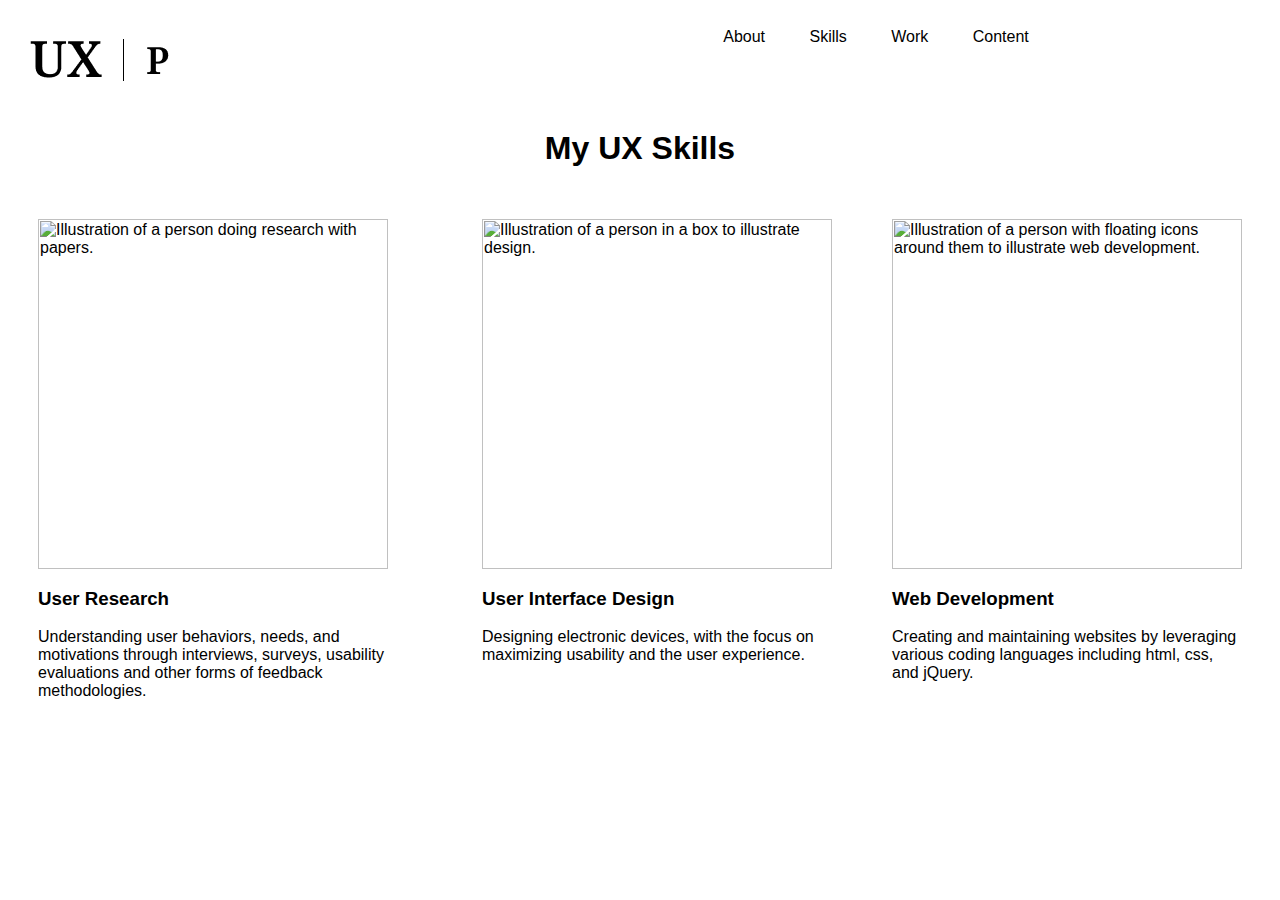
==== my_ux_skills.html @ a9f7afaa "Set up basic html and added a bit of css styling" ====
<html>
    <head>
        <link rel="stylesheet" href="./CSS/my_ux_skills.css">
      </head>
<body>
      <header class="inline-block">
        <nav>
            <img class="logo" src="./Images/Logo.png">
        <ul class="topnav">
            <li>About</li>
            <li>Skills</li>
            <li>Work</li>
            <li>Content</li>
          </ul>
    </nav>
    </header>
    <section class="mySkills">
        <h1>My UX Skills</h1>
        <div class="flexContainer">
            <head>
            <div>
                <img src="https://assets.website-files.com/5d5e2ff58f10c53dcffd8683/5d73852f7a6dfa5b3e1e829f_clumsy.svg" class="one" alt="Illustration of a person doing research with papers.">
                <h3>User Research</h3>
                <p> Understanding user behaviors, needs, and motivations through interviews, surveys, usability evaluations and other forms of feedback methodologies. </p>
            </div>
            <div>
                <img src="https://assets.website-files.com/5d5e2ff58f10c53dcffd8683/5d5e30797662017855f689a6_unboxing.svg" class="two" alt="Illustration of a person in a box to illustrate design.">
                <h3>User Interface Design</h3>
                <p>  Designing electronic devices, with the focus on maximizing usability and the user experience. </p>
            </div>
            <div>
                <img src="https://assets.website-files.com/5d5e2ff58f10c53dcffd8683/5d5e306d766201e4adf68997_zombieing.svg" class ="three" alt="Illustration of a person with floating icons around them to illustrate web development.">
                <h3>Web Development</h3>
                <p>  Creating and maintaining websites by leveraging various coding languages including html, css, and jQuery. </p>
            </div>
            </head>
        </div>
    </section>
    </body>
</html>
---- CSS/my_ux_skills.css ----
body{
    font-family: 'Inter', sans-serif;
}
div.logo {
    width: 23%;
    padding: 1%;
}
.topnav {
    list-style-type: none;
    margin: 0;
    padding: 0;
    overflow: hidden;
    width: 45%;
    float: right;
}
ul:{
    width: 50%;
    margin-left: auto;
}
div.logo {
    text-align: center;
}
section.heroimg {
    height: 600px;
    padding: 25px;
}
div.content {
    width: 500px;
    margin: 0 auto;
}
footer{
    background-color: #373738;
    height: 200px;
    color: white;
}
li {
    display: inline-block;
    font-size: 20 px;
    padding: 20px;
}
.center {
    color: red;
    -ms-transform: translate(75%, 75%);
    transform: translate(75%, 75%);
}
 div.flexContainer {
    display: flex;
 }
 .flexContainer > div{
    margin: 10px; 
    padding: 20px;
}
img.one {
    width: 350px;
    height: 350px;  
}
img.two {
    width: 350px;
    height: 350px;  
}
img.three {
    width: 350px;
    height: 350px;  
}
h1 {
    text-align: center;
}
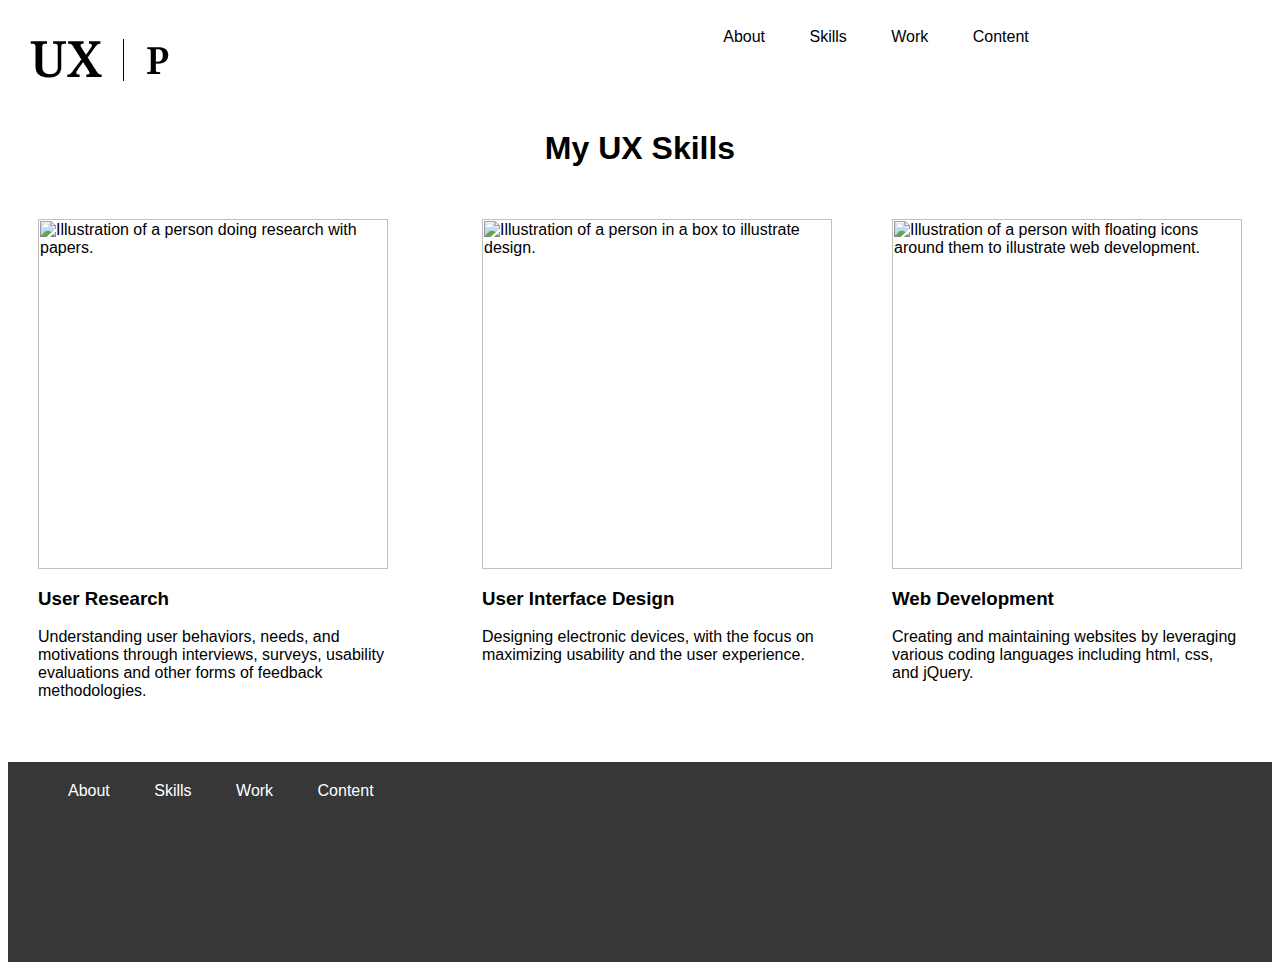
==== commit 42e005fc: "Added css styling to both pages" ====
--- a/my_ux_skills.html
+++ b/my_ux_skills.html
@@ -1,40 +1,50 @@
 <html>
     <head>
         <link rel="stylesheet" href="./CSS/my_ux_skills.css">
-      </head>
-<body>
-      <header class="inline-block">
-        <nav>
-            <img class="logo" src="./Images/Logo.png">
-        <ul class="topnav">
-            <li>About</li>
-            <li>Skills</li>
-            <li>Work</li>
-            <li>Content</li>
-          </ul>
-    </nav>
-    </header>
-    <section class="mySkills">
-        <h1>My UX Skills</h1>
-        <div class="flexContainer">
-            <head>
-            <div>
-                <img src="https://assets.website-files.com/5d5e2ff58f10c53dcffd8683/5d73852f7a6dfa5b3e1e829f_clumsy.svg" class="one" alt="Illustration of a person doing research with papers.">
-                <h3>User Research</h3>
-                <p> Understanding user behaviors, needs, and motivations through interviews, surveys, usability evaluations and other forms of feedback methodologies. </p>
+    </head>
+    <body>
+        <header class="inline-block">
+            <nav>
+                <img class="logo" src="./Images/Logo.png">
+                <ul class="topnav">
+                     <li>About</li>
+                     <li>Skills</li>
+                     <li>Work</li>
+                     <li>Content</li>
+                </ul>
+            </nav>
+        </header>
+        <section class="mySkills">
+            <h1>My UX Skills</h1>
+            <div class="flexContainer">
+                 <head>
+                    <div>
+                        <img src="https://assets.website-files.com/5d5e2ff58f10c53dcffd8683/5d73852f7a6dfa5b3e1e829f_clumsy.svg" class="one" alt="Illustration of a person doing research with papers.">
+                        <h3>User Research</h3>
+                        <p> Understanding user behaviors, needs, and motivations through interviews, surveys, usability evaluations and other forms of feedback methodologies. </p>
+                    </div>
+                    <div>
+                        <img src="https://assets.website-files.com/5d5e2ff58f10c53dcffd8683/5d5e30797662017855f689a6_unboxing.svg" class="two" alt="Illustration of a person in a box to illustrate design.">
+                        <h3>User Interface Design</h3>
+                        <p>  Designing electronic devices, with the focus on maximizing usability and the user experience. </p>
+                    </div>
+                    <div>
+                        <img src="https://assets.website-files.com/5d5e2ff58f10c53dcffd8683/5d5e306d766201e4adf68997_zombieing.svg" class ="three" alt="Illustration of a person with floating icons around them to illustrate web development.">
+                        <h3>Web Development</h3>
+                        <p>  Creating and maintaining websites by leveraging various coding languages including html, css, and jQuery. </p>
+                    </div>
+                </head>
             </div>
-            <div>
-                <img src="https://assets.website-files.com/5d5e2ff58f10c53dcffd8683/5d5e30797662017855f689a6_unboxing.svg" class="two" alt="Illustration of a person in a box to illustrate design.">
-                <h3>User Interface Design</h3>
-                <p>  Designing electronic devices, with the focus on maximizing usability and the user experience. </p>
-            </div>
-            <div>
-                <img src="https://assets.website-files.com/5d5e2ff58f10c53dcffd8683/5d5e306d766201e4adf68997_zombieing.svg" class ="three" alt="Illustration of a person with floating icons around them to illustrate web development.">
-                <h3>Web Development</h3>
-                <p>  Creating and maintaining websites by leveraging various coding languages including html, css, and jQuery. </p>
-            </div>
-            </head>
-        </div>
-    </section>
+        </section>
+        <section>
+            <footer>
+                <ul>
+                    <li>About</li>
+                    <li>Skills</li>
+                    <li>Work</li>
+                    <li>Content</li>
+                </ul>
+            </footer>
+        </section>
     </body>
 </html>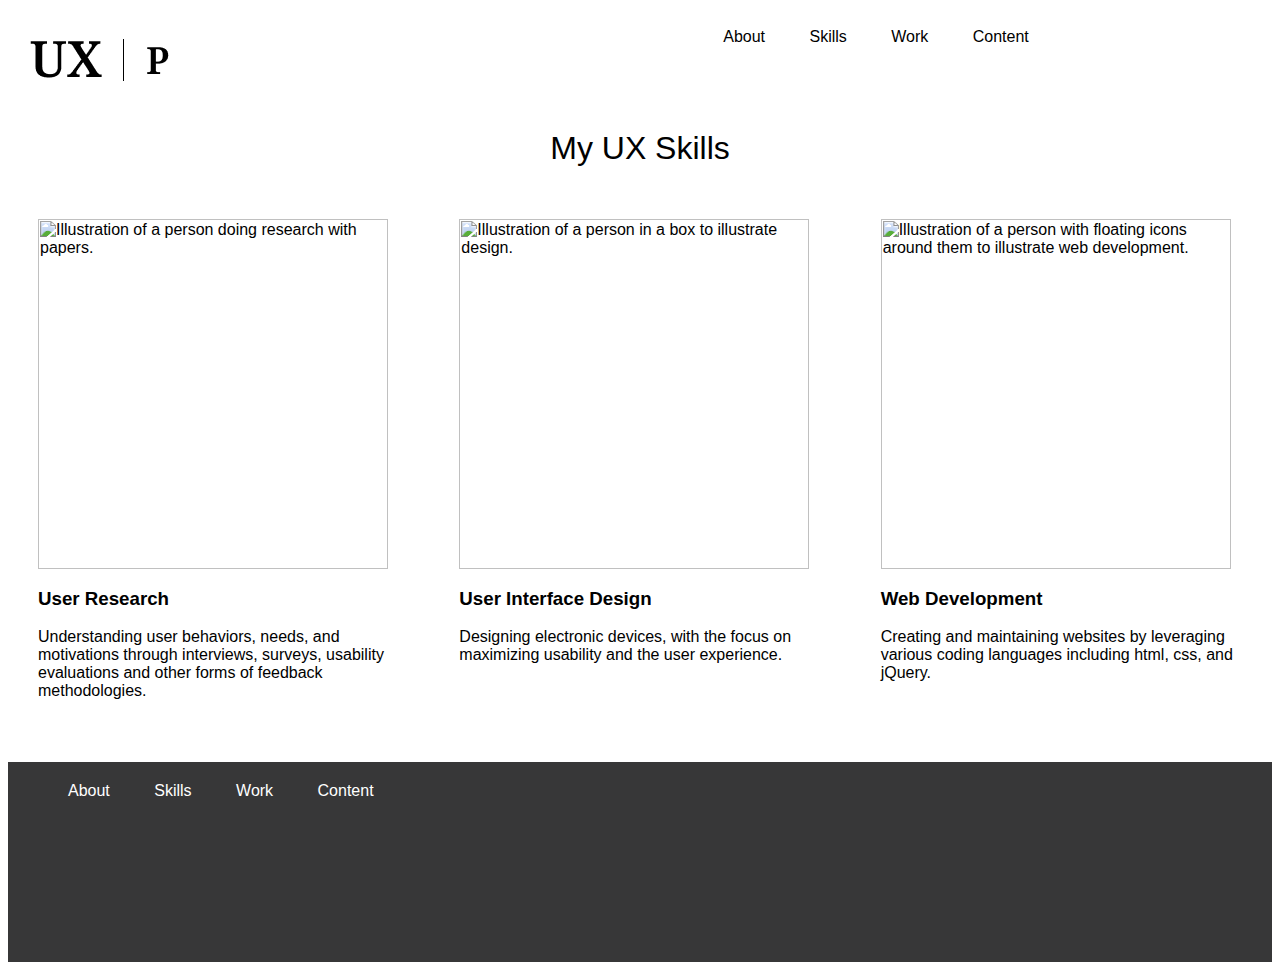
==== commit 264afc50: "Defined viewport and added start of media query" ====
--- a/my_ux_skills.html
+++ b/my_ux_skills.html
@@ -1,6 +1,7 @@
 <html>
     <head>
         <link rel="stylesheet" href="./CSS/my_ux_skills.css">
+        <meta name ="viewport" content="width=device-width, initial-scale=1"/>
     </head>
     <body>
         <header class="inline-block">
--- a/CSS/my_ux_skills.css
+++ b/CSS/my_ux_skills.css
@@ -49,6 +49,7 @@
  .flexContainer > div{
     margin: 10px; 
     padding: 20px;
+    width: 100%;
 }
 img.one {
     width: 350px;
@@ -64,4 +65,11 @@
 }
 h1 {
     text-align: center;
+    font-family: 'Inter', sans-serif;
+    font-weight: 150;
+    font-size: xx-large;
+}
+@media screen and (max-width: 600) {
+ 
+     
 }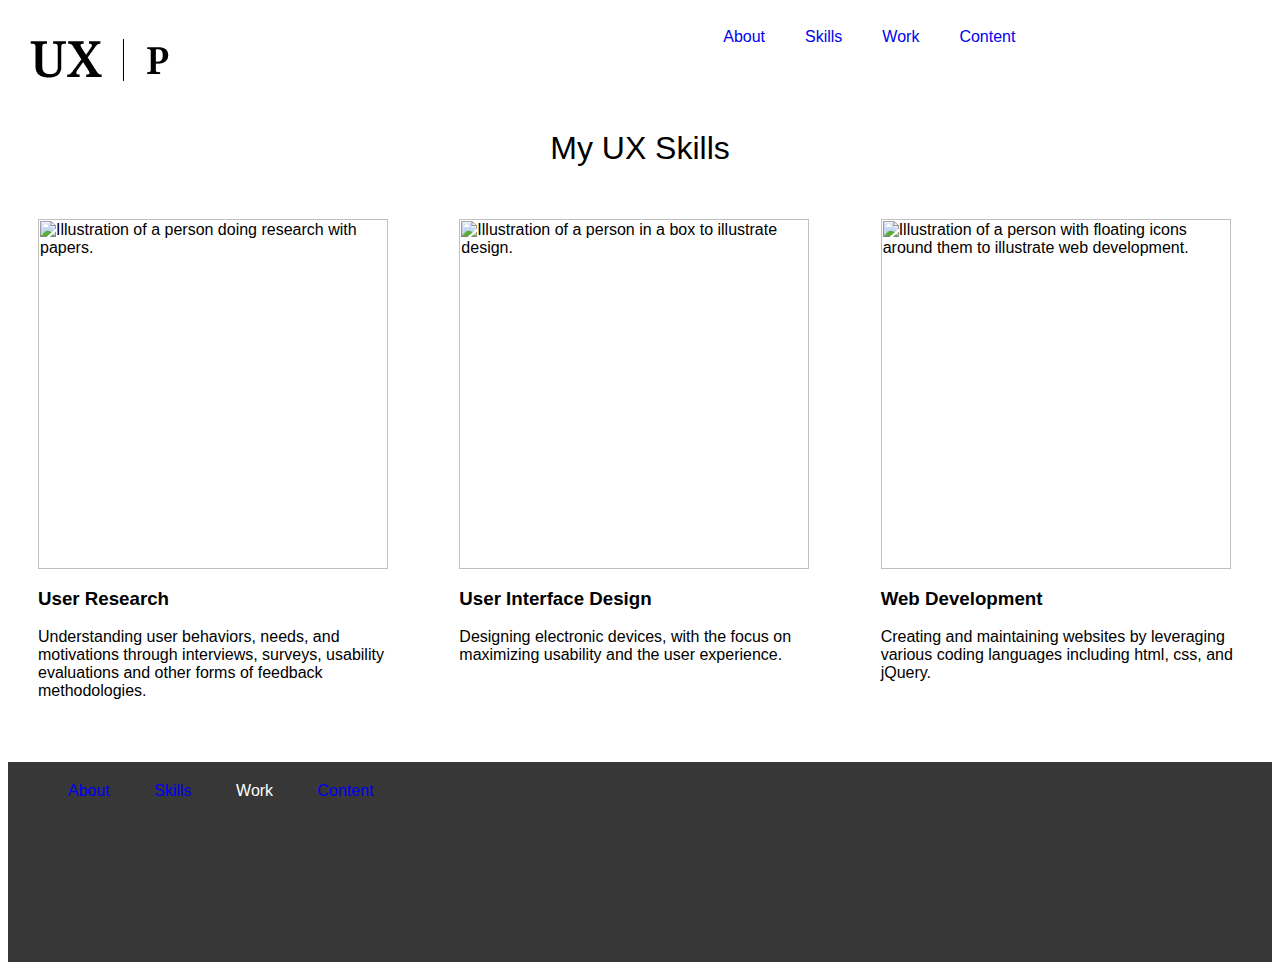
==== commit 47d2bfb4: "added media query to my ux skills" ====
--- a/my_ux_skills.html
+++ b/my_ux_skills.html
@@ -6,12 +6,12 @@
     <body>
         <header class="inline-block">
             <nav>
-                <img class="logo" src="./Images/Logo.png">
+                <img class="logo" src="./Images/Logo.png" style="max-width:100%;height:auto;">
                 <ul class="topnav">
-                     <li>About</li>
-                     <li>Skills</li>
-                     <li>Work</li>
-                     <li>Content</li>
+                     <a href="index.html"><li>About</li></a>
+                     <a href="my_ux_skills.html"><li>Skills</li></a>
+                     <a href="my_work.html"><li>Work</li></a>
+                     <a href="#"><li>Content</li></a>
                 </ul>
             </nav>
         </header>
@@ -19,18 +19,18 @@
             <h1>My UX Skills</h1>
             <div class="flexContainer">
                  <head>
-                    <div>
-                        <img src="https://assets.website-files.com/5d5e2ff58f10c53dcffd8683/5d73852f7a6dfa5b3e1e829f_clumsy.svg" class="one" alt="Illustration of a person doing research with papers.">
+                    <div class="one">
+                        <img src="https://assets.website-files.com/5d5e2ff58f10c53dcffd8683/5d73852f7a6dfa5b3e1e829f_clumsy.svg" class="one" alt="Illustration of a person doing research with papers." style="max-width:100%;height:auto;">
                         <h3>User Research</h3>
                         <p> Understanding user behaviors, needs, and motivations through interviews, surveys, usability evaluations and other forms of feedback methodologies. </p>
                     </div>
-                    <div>
-                        <img src="https://assets.website-files.com/5d5e2ff58f10c53dcffd8683/5d5e30797662017855f689a6_unboxing.svg" class="two" alt="Illustration of a person in a box to illustrate design.">
+                    <div class="two">
+                        <img src="https://assets.website-files.com/5d5e2ff58f10c53dcffd8683/5d5e30797662017855f689a6_unboxing.svg" class="two" alt="Illustration of a person in a box to illustrate design." style="max-width:100%;height:auto;">
                         <h3>User Interface Design</h3>
                         <p>  Designing electronic devices, with the focus on maximizing usability and the user experience. </p>
                     </div>
-                    <div>
-                        <img src="https://assets.website-files.com/5d5e2ff58f10c53dcffd8683/5d5e306d766201e4adf68997_zombieing.svg" class ="three" alt="Illustration of a person with floating icons around them to illustrate web development.">
+                    <div class="three">
+                        <img src="https://assets.website-files.com/5d5e2ff58f10c53dcffd8683/5d5e306d766201e4adf68997_zombieing.svg" class ="three" alt="Illustration of a person with floating icons around them to illustrate web development." style="max-width:100%;height:auto;">
                         <h3>Web Development</h3>
                         <p>  Creating and maintaining websites by leveraging various coding languages including html, css, and jQuery. </p>
                     </div>
@@ -39,11 +39,11 @@
         </section>
         <section>
             <footer>
-                <ul>
-                    <li>About</li>
-                    <li>Skills</li>
+                <ul class="footer">
+                    <a href="index.html"><li>About</li></a>
+                    <a href="/my_ux_skills.html"><li>Skills</li><a>
                     <li>Work</li>
-                    <li>Content</li>
+                    <a href="#"><li>Content</li></a>
                 </ul>
             </footer>
         </section>
--- a/CSS/my_ux_skills.css
+++ b/CSS/my_ux_skills.css
@@ -5,7 +5,8 @@
     width: 23%;
     padding: 1%;
 }
-.topnav {
+ul.topnav {
+    display: flex;
     list-style-type: none;
     margin: 0;
     padding: 0;
@@ -69,7 +70,27 @@
     font-weight: 150;
     font-size: xx-large;
 }
-@media screen and (max-width: 600) {
- 
-     
+.hamburger {
+    display: none;
+}
+  @media screen and (max-width: 600px) {
+    ul.topnav {
+        display: hide;
+        width: auto;
+       }
+       img.logo {
+        display: flex;
+        width: 25%;
+       }
+       h1 {
+        font-size: x-large;
+       }
+    footer {
+        width: 100%;
+     }
+     ul.footer {
+        display: grid;
+        height: auto;
+        grid-template-columns: 1fr 1fr;
+    }
 }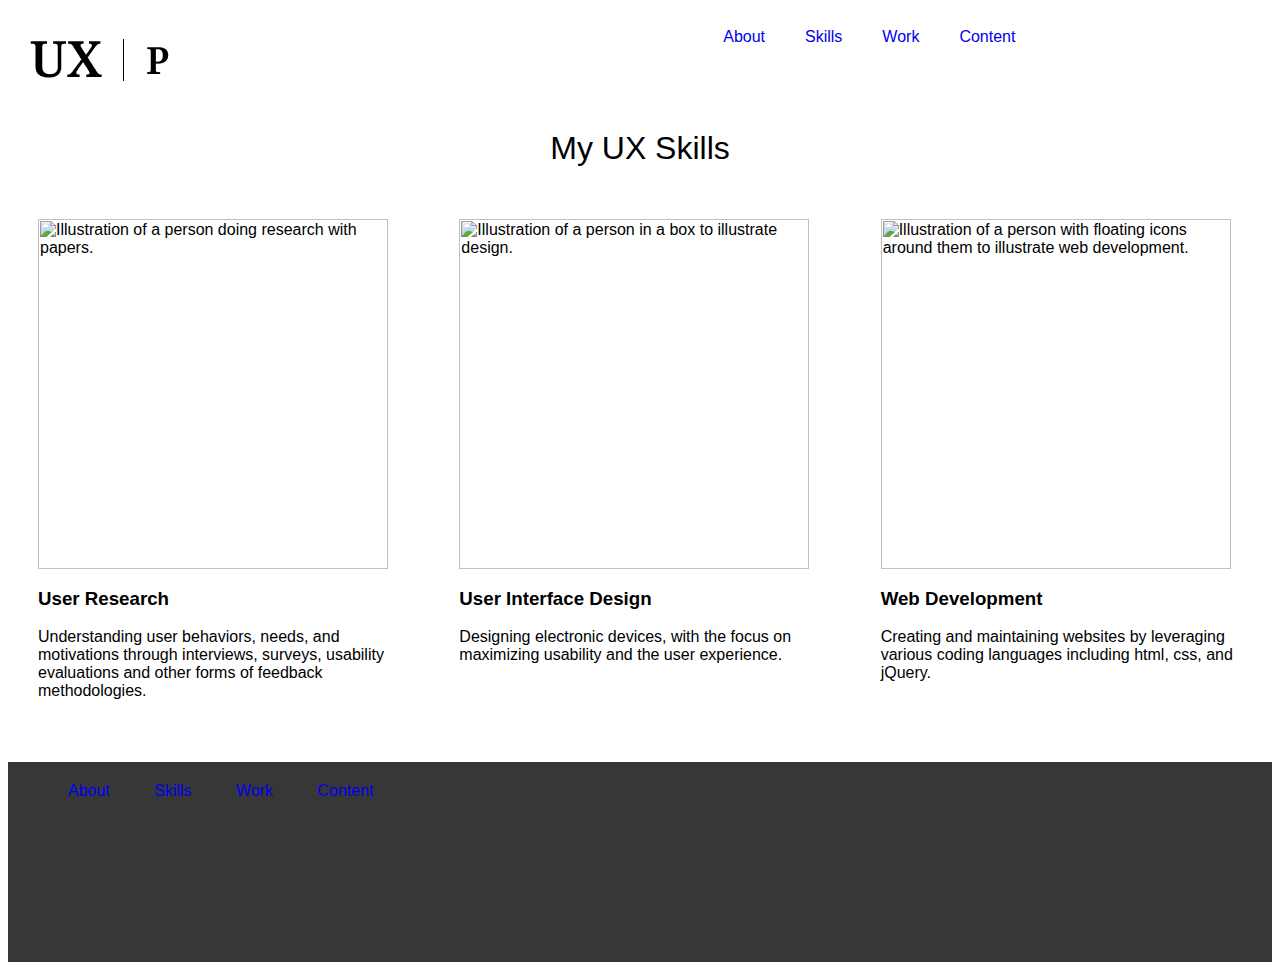
==== commit aaf85348: "added media query to other page as well" ====
--- a/my_ux_skills.html
+++ b/my_ux_skills.html
@@ -40,9 +40,9 @@
         <section>
             <footer>
                 <ul class="footer">
-                    <a href="index.html"><li>About</li></a>
-                    <a href="/my_ux_skills.html"><li>Skills</li><a>
-                    <li>Work</li>
+                    <a href="/index.html"><li>About</li></a>
+                    <a href="/my_ux_skills.html"><li>Skills</li></a>
+                    <a href="/my_work.html"><li>Work</li></a>
                     <a href="#"><li>Content</li></a>
                 </ul>
             </footer>
--- a/CSS/my_ux_skills.css
+++ b/CSS/my_ux_skills.css
@@ -70,9 +70,6 @@
     font-weight: 150;
     font-size: xx-large;
 }
-.hamburger {
-    display: none;
-}
   @media screen and (max-width: 600px) {
     ul.topnav {
         display: hide;
@@ -84,6 +81,7 @@
        }
        h1 {
         font-size: x-large;
+        padding-top: 50px;
        }
     footer {
         width: 100%;
